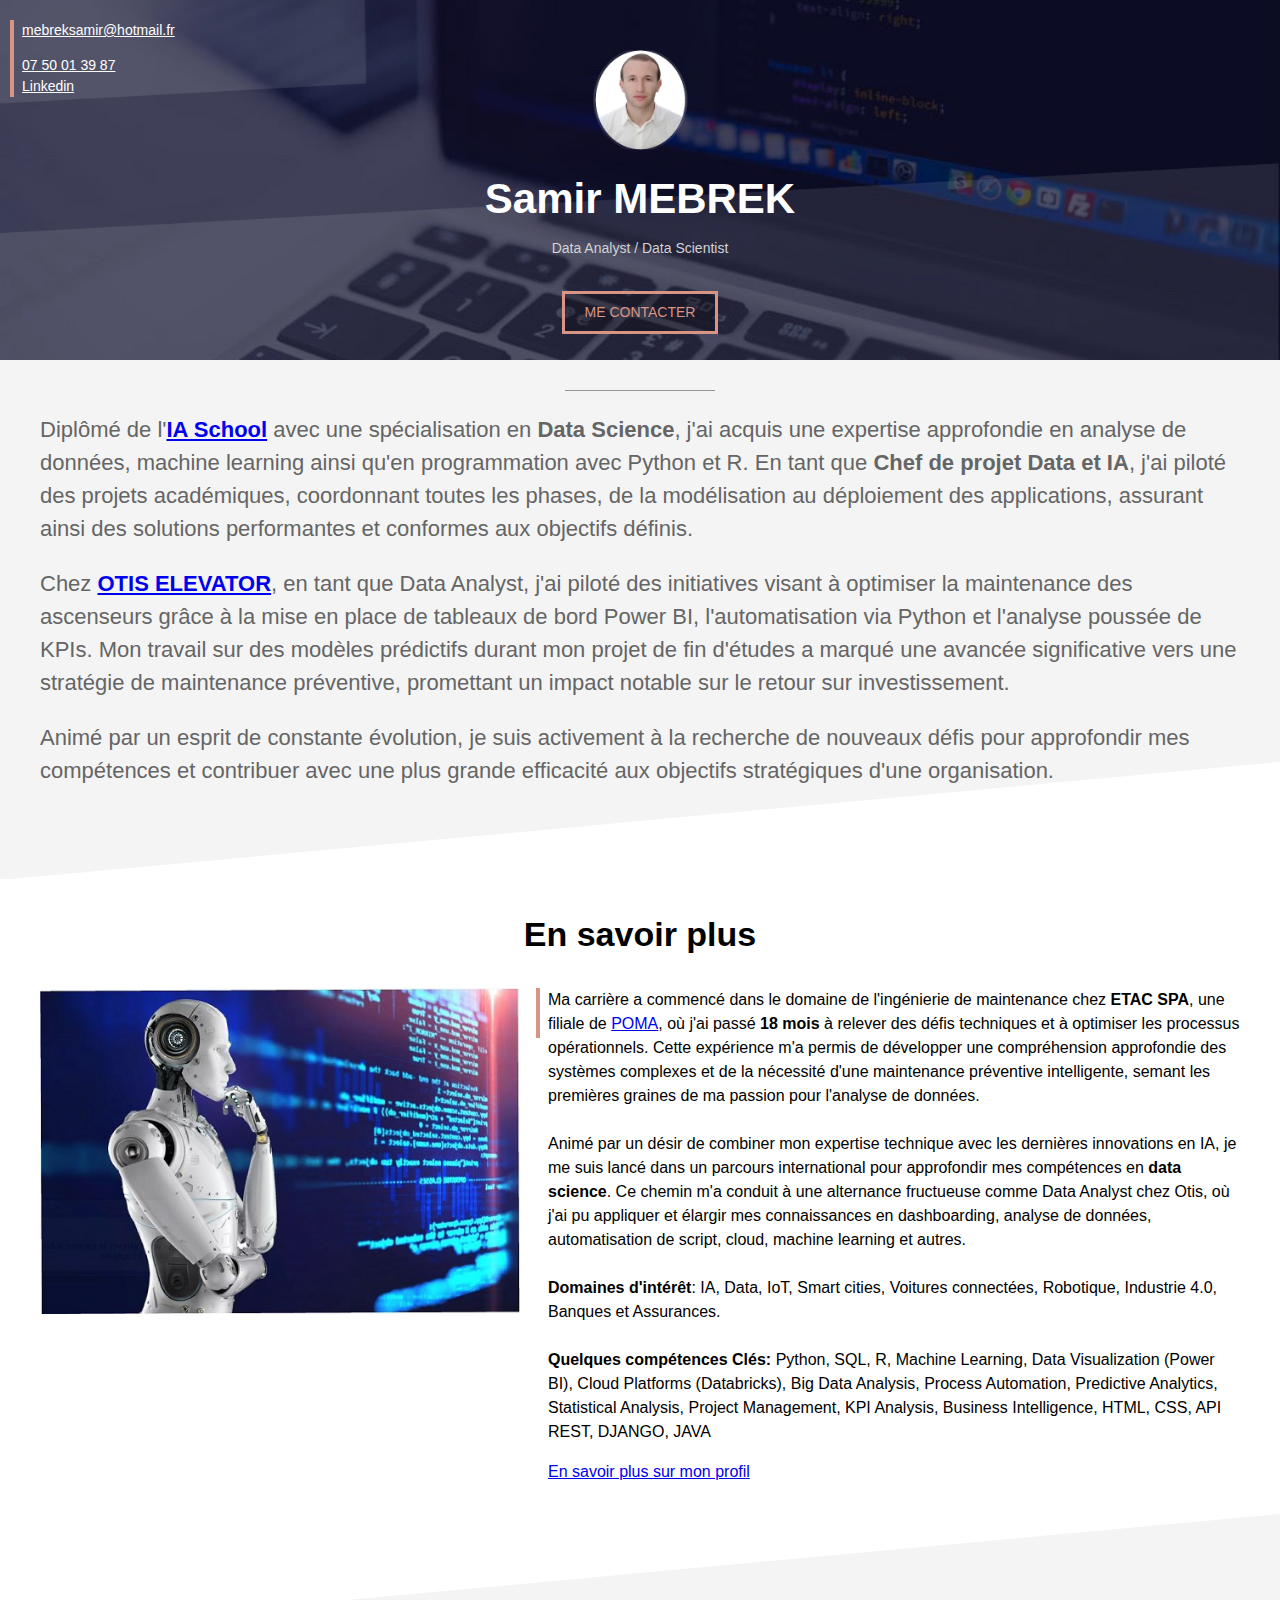
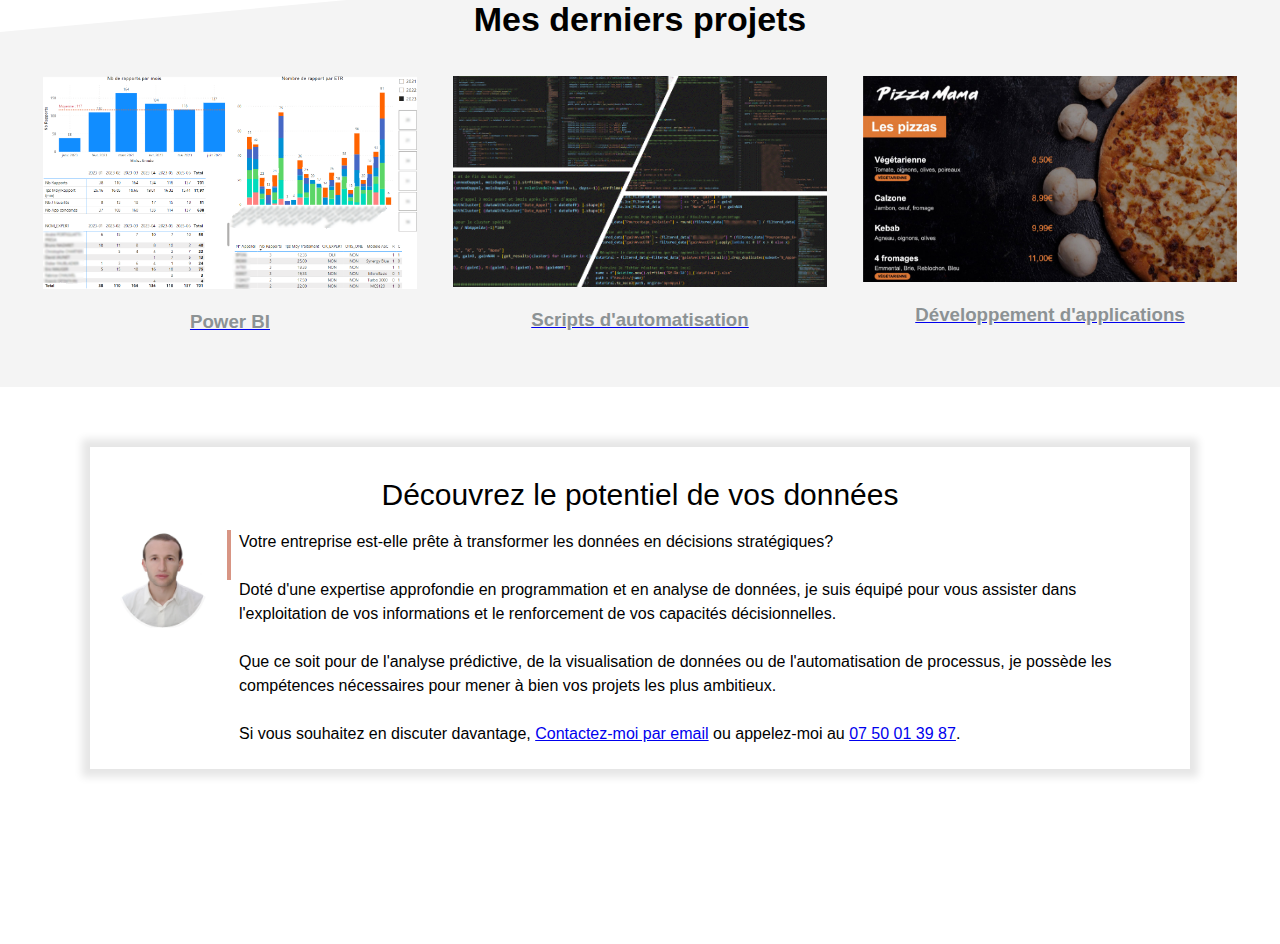
==== index.html @ 42bc3a36 "V2" ====
<!DOCTYPE html>
<html lang="fr">
<head>
    <meta charset="UTF-8">
    <meta http-equiv="X-UA-Compatible" content="IE=edge">
    <meta name="viewport" content="width=device-width, initial-scale=1.0">
    <title>Samir MEBREK</title>
    <link rel="stylesheet" href="style.css">
</head>
<body>
    <!-- COUVERTURE -->
    <div class="cover">
        <img class="cover-profile" src="profile_me.png"/>
        <h1>Samir MEBREK</h1>
        <p>Data Analyst / Data Scientist</p>

        <div style="text-align: center;">
            <a class="contact-button" href="mailto:mebreksamir@hotmail.fr?subject=contact%20depuis%20samirmebrek.com">ME CONTACTER</a>
        </div>
        <div class="cover-contact">
            <p><a href="mailto:mebreksamir@hotmail.fr?subject=contact%20depuis%20samirmebrek.com">mebreksamir@hotmail.fr</a></p>
            <p><a href="tel:+33750013987">07 50 01 39 87</a></p>
            <p><a href="https://www.linkedin.com/in/samir-mebrek" target="_blank">Linkedin</a></p>
        </div>
    </div>

    <!-- SECTION GRISE 1 -->
    <div class="section section-grise1">
        <div class="separateur"></div>
        <p>
        Diplômé de l'<b><a href="https://www.intelligence-artificielle-school.com/" target="_blank">IA School</a></b> avec une spécialisation en <b>Data Science</b>, j'ai acquis une expertise approfondie en analyse de données, machine learning ainsi qu'en programmation avec Python et R. En tant que <b>Chef de projet Data et IA</b>, j'ai piloté des projets académiques, coordonnant toutes les phases, de la modélisation au déploiement des applications, assurant ainsi des solutions performantes et conformes aux objectifs définis.
        </p> 
        <p>
        Chez <b><a href="https://www.otis.com/fr/fr" target="_blank">OTIS ELEVATOR</a></b>, en tant que Data Analyst, j'ai piloté des initiatives visant à optimiser la maintenance des ascenseurs grâce à la mise en place de tableaux de bord Power BI, l'automatisation via Python et l'analyse poussée de KPIs. Mon travail sur des modèles prédictifs durant mon projet de fin d'études a marqué une avancée significative vers une stratégie de maintenance préventive, promettant un impact notable sur le retour sur investissement.
        </p>
        <p> Animé par un esprit de constante évolution, je suis activement à la recherche de nouveaux défis pour approfondir mes compétences et contribuer avec une plus grande efficacité aux objectifs stratégiques d'une organisation.
        </p>

    </div>
    
    <!-- SECTION BLANCHE -->
    <div class="section">
        <h2>En savoir plus</h2>
        <img src="profile2_me.JPG" class="col-contenu"/>
        <div class="col-contenu float-right">
            <div class="texte-avec-ligne-verticale">
                <p>
                    Ma carrière a commencé dans le domaine de l'ingénierie de maintenance chez <b>ETAC SPA</b>, une filiale de <a href="https://www.poma.net/" target="_blank">POMA</a>, où j'ai passé <b>18 mois</b> à relever des défis techniques et à optimiser les processus opérationnels. Cette expérience m'a permis de développer une compréhension approfondie des systèmes complexes et de la nécessité d'une maintenance préventive intelligente, semant les premières graines de ma passion pour l'analyse de données.
                    <br><br> Animé par un désir de combiner mon expertise technique avec les dernières innovations en IA, je me suis lancé dans un parcours international pour approfondir mes compétences en <b>data science</b>. Ce chemin m'a conduit à une alternance fructueuse comme Data Analyst chez Otis, où j'ai pu appliquer et élargir mes connaissances en dashboarding, analyse de données, automatisation de script, cloud, machine learning et autres.
                    <br><br> <b>Domaines d'intérêt</b>: IA, Data, IoT, Smart cities, Voitures connectées, Robotique, Industrie 4.0, Banques et Assurances.
                    <br><br> <b>Quelques compétences Clés:</b> Python, SQL, R, Machine Learning, Data Visualization (Power BI), Cloud Platforms (Databricks), Big Data Analysis, Process Automation, Predictive Analytics, Statistical Analysis, Project Management, KPI Analysis, Business Intelligence, HTML, CSS, API REST, DJANGO, JAVA
 
                </p>
                <a href="https://www.linkedin.com/in/samir-mebrek" target="_blank">En savoir plus sur mon profil</a>
            </div>    
        </div>
    </div>

    <!-- SECTION GRISE 2 -->
    <div class="section section-grise2">
        <h2>Mes derniers projets</h2>
        <!-- SECTION GRISE 2 -->
        <div class="portfolio-grid-container">
            <div class="portfolio-item">
                <a href="powerbi-detail.html" target="_blank">
                    <img src="Alerte_CR_Floue.png" alt="Power BI" class="portfolio-image">
                    <h3>Power BI</h3>
                </a>
            </div>
            <div class="portfolio-item">
                <a href="scripts-automatisation.html" target="_blank">
                    <img src="automatisation_floue.gif" alt="Scripts d'automatisation" class="portfolio-image">
                    <h3>Scripts d'automatisation</h3>
                </a>
            </div>
            <div class="portfolio-item">
                <a href="portfolio-site-restaurant.html" target="_blank">
                    <img src="project1.jpg" alt="Développement d'applications" class="portfolio-image">
                    <h3>Développement d'applications</h3>
                </a>
            </div>
        </div>

    </div>

    <!-- SECTION BLANCHE -->
    <iframe src="contact-frame.html" scrolling="no"></iframe>

    
      
</body>
</html>
---- style.css ----
/*////////////////////////////////////////////// GENERAL ////////////////////////////////////////////////*/
* {
    box-sizing: border-box;
}

:root {
    --color1: #D89584;
    --color2: #F4F4F4;
}

body {
    margin: 0;
    font-family: Arial;
    line-height: 1.5;
}

.section {
    padding-left: 40px;
    padding-right: 40px;
    padding-top: 30px;
    padding-bottom: 30px;
    overflow: auto;
}

/*//////////////////////////////////////////// COUVERTURE ////////////////////////////////////////////////*/
div.cover {
    background: url(cover_overlay.png) no-repeat center/100% 100%,url(cover.jpg) no-repeat center/cover;
    height: 360px;
    position: relative;
}

img.cover-profile {
    height: 100px; /*Imposer aussi un width de 100px si l'image n'est pas carrée*/
    position: relative;
    left: 50%;
    margin-left: -50px;
    margin-top: 50px;
}

h1 {
    color: white;
    text-align: center;
    font-size: 42px;
    margin-top: 10px;
    margin-bottom: 0px;
}

div.cover p{
    color: lightgray;
    text-align: center;
    margin-top: 8px;
    font-size: 14px;
}

div.cover-contact {
    position: absolute;
    top: 20px;
    left: 10px;
    border-left: 4px solid var(--color1);
    padding-left: 8px;
}

div.cover-contact p{
    text-align: left;
    margin-top: 0px;
    margin-bottom: 0px;
}

div.cover-contact p:first-child {
    margin-bottom: 14px;
}

div.cover-contact * {
    color: white;
    font-size: 14px;
}

a.contact-button {
    color: var(--color1);
    border: 3px solid var(--color1);
    padding: 8px 20px;
    text-decoration: none;
    background-color: #00000040;
    display: inline-block;
    margin-top: 18px;
    font-size: 14px;
}

a.contact-button:hover {
    color: white;
    border: 3px solid white;
}

/*Page Portfolio*/
a.contact-button-portfolio {
    position: absolute; 
    top: 5px; 
    right: 20px;
}

/*///////////////////////// SECTIONS: Grise1 > Blanche > Grise2 > ///////////////////////////////////////*/

/****SECTION GRISE 1****/
div.section-grise1 {
    background: url(triangle2white.svg) no-repeat center bottom -1px/100%; /* le-1 pour éviter qu'un trait gris s'affiche en dessous du triangle blanc*/
    background-color: var(--color2);
    padding-bottom: 70px;
}

div.separateur {
    background-color: #979797;
    height: 1px;
    width: 150px;
    position: relative;
    left: 50%;
    margin-left: -75px;
}

div.section-grise1 p {
    font-size: 22px;
    color: #656565;
    text-align: left;
    /*max-width: 500px;*/
    margin-left: auto;
    margin-right: auto;
}

/****SECTION BLANCHE****/
h2 {
    text-align: center;
    font-size: 34px;
    margin-top: 0px;
}

img.col-contenu {
    width: 40%;
}

div.col-contenu {
    width: 60%;
    padding-left: 16px;
    font-weight: normal;
    font-size: 16px;
}

.float-right {
    float: right;
}

div.texte-avec-ligne-verticale {
    border-left: 4px solid var(--color1);
    padding-left: 8px;
    height: 50px;
    display: inline-block;
}

div.texte-avec-ligne-verticale p {
    margin-top: 0;
}

/****SECTION Grise2(Portfolio)****/
div.section-grise2 {
    background: url(triangle1white.svg) no-repeat center top/100%;
    background-color: var(--color2);
    padding-top: 80px;
}

div.barre-verticale {
    height: 50px;
    width: 4px;
    background-color: var(--color1);
    margin-right: 8px;
}

.col-portfolio {
    width: 47%;
}


/******************   CSS ajouter pour les projet du portfollio (MAJ DU 08-11-23)   ********************/
/* Style pour la grille de portfolio */
.portfolio-grid-container {
    display: flex;
    justify-content: space-between;
}

.portfolio-item {
    flex-basis: calc(33.333% - 20px); /* ajustez la marge en fonction de votre mise en page */
    text-align: center; /* Centre le contenu des colonnes */
    overflow: hidden; /* To make sure the scaled image doesn't exceed the container */
    position: relative; /* To position the overlay content */
    border: 3px solid transparent; /* Transparent border to avoid jumping effect when hover */
    transition: transform 0.3s ease, border-color 0.3s ease; /* Smooth transition for transform and border color */
}

.portfolio-item:hover {
    cursor: pointer; /* Changes the cursor to indicate that it's clickable */
    transform: scale(1.05); /* Scales up the image to 105% of the original size */
    border-color: #007bff; /* Changes the border color to blue */
  }

.portfolio-image {
    width: 100%; /* Pour que l'image remplisse le conteneur */
    height: auto; /* Pour conserver les proportions de l'image */
    margin-bottom: 10px; /* Espacement entre l'image et le titre */
    transition: transform 0.3s ease; /* Smooth transition for the transform */
    display: block; /* To remove any extra space under the image */
}

@media only screen and (max-width: 767px) {
    .portfolio-grid-container {
        flex-direction: column;
    }
    
    .portfolio-item {
        flex-basis: 100%;
        margin-bottom: 20px; /* Espacement entre les éléments lorsqu'ils sont en colonne */
    }
}

/* Ajoutez ceci à votre fichier CSS */
.section-grise2 .portfolio-item h3 {
    color: #8C9294; /* Ceci changera la couleur de texte des éléments h3 */
}


/*///////////////////////////////////////////////////////////////////////////////////////////////////////*/
/*/////////////////////////////////////////// PAGE PORTFOLIO ////////////////////////////////////////////*/
/*///////////////////////////////////////////////////////////////////////////////////////////////////////*/

/**** SECTION Header ****/
.portfolio-header {
    height: 90px;
    background: url(header.jpg) no-repeat center/cover;
    position: relative
}

.portfolio-header-title{
    color: white;
    font-weight: bold;
    font-size: 26px;
    padding-top: 4px;
    padding-left: 8px;
}

/**** SECTION Grise1 ****/
a.portfolio-back {
    color: var(--color1);
    margin-left: -10px;
}

h1.portfolio {
    color: black;
    font-size: 46px;
    line-height: 1;
    padding-top: 10px;
}

h2.portfolio {
    font-size: 26px;
    color: black;
    font-weight: normal;
    margin-bottom: 0;
}

/**** SECTION Blanche ****/
img.portfolio {
    max-width: 475px; 
    width: 70%;
}


/*///////////////////////////////////////////////////////////////////////////////////////////////////////*/
/*///////////////////////////////////////////// PAGE FRAME //////////////////////////////////////////////*/
/*///////////////////////////////////////////////////////////////////////////////////////////////////////*/
.display-mobile {
    display: none;
}

iframe {
    width: 100%;
    border: none;
    height: 550px;
}

div.frame {
    margin: 30px 50px;
    padding: 20px 20px;
    box-shadow: 0px 0px 8px 8px rgba(0, 0, 0, .1);
}

p.frame-title {
    font-size: 30px;
    text-align: center;
    margin-top: 5px;
    margin-bottom: 10px;
}

div.frame img {
    width: 100px;
}

/*///////////////////////////////////////////////////////////////////////////////////////////////////////*/
/*//////////////////////////////// RESPENSIVE DESIGN: MOBILE < 767px ////////////////////////////////////*/
/*///////////////////////////////////////////////////////////////////////////////////////////////////////*/
@media only screen and (max-width: 767px) {
    /* Partie Générale */
    .section {
        padding-left: 20px;
        padding-right: 20px;
        padding-top: 15px;
        padding-bottom: 15px;
    }

    /* Partie index */
    img.cover-profile {
        height: 90px;
        margin-top: 75px;
    }
    
    h1 {
        font-size: 38px;
        margin-top: 6px;
    }
    
    div.cover p{
        margin-top: 2px;
        font-size: 13px;
    }
    
    /* Partie Grise1 */
    div.section-grise1 {
        padding-bottom: 20px;
    }

    div.section-grise1 p {
        margin-top: 10px;
        margin-bottom: 20px;
    }

    /* Partie Blanche */
    h2 {
        font-size: 30px;
        margin-bottom: 15px;
    }

    img.col-contenu {
        width: 100%;
        height: 250px;
    }
    
    div.col-contenu {
        width: 100%;
        padding-left: 0px;
        margin-top: 20px;
    }

    /* Partie Grise2 */
    .col-portfolio {
        width: 100%;
        margin-bottom: 20px;
    }

    div.section-grise2 {
        padding-top: 40px;
    }

    /* Partie iframe */


    div.frame img {
        width: 70px;
    }

    /*//////////////////*/
    /** Page portfolio **/
    /*//////////////////*/

    /* Partie Header */
    .portfolio-header-title{
        font-size: 19px;
        padding-top: 10px;
        padding-left: 4px;
    }

    a.contact-button {
        padding: 7px 12px;
        margin-top: 22px;
        font-size: 12px;
    }

    a.contact-button-portfolio {
        right: 8px;
    }

    /* Partie Grise1 */
    h1.portfolio {
        font-size: 40px;
    }
    
    h2.portfolio {
        font-size: 22px;
    }

    /* Partie Blanche */
    img.portfolio {
        width: 100%;
    }

    /* Séparateur iFrame */
    .display-mobile {
        display: block;
    }

    div.frame {
        box-shadow: none;
    }

}


/*///////////////////////////////////////////////////////////////////////////////////////////////////////*/
/*//////////////////////////////// RESPENSIVE DESIGN: MOBILE < 570px ////////////////////////////////////*/
/*///////////////////////////////////////////////////////////////////////////////////////////////////////*/
@media only screen and (max-width: 570px) {

    /*//////////////////*/
    /**** Page FRAME ****/
    /*//////////////////*/
    iframe {
        height: 600px;
        border: none;
    }

    div.frame {
        margin: 0px 0px;
        padding: 5px 5px;
        box-shadow: none;
    }
    /* Séparateur iFrame */
    .display-mobile {
        display: block;
    }
}


/*///////////////////////////////////////////////////////////////////////////////////////////////////////*/
/*//////////////////////////////// RESPENSIVE DESIGN: MOBILE < 400px ////////////////////////////////////*/
/*///////////////////////////////////////////////////////////////////////////////////////////////////////*/
@media only screen and (max-width: 400px) {

    /* Partie index */
    div.cover {
        height: 320px;
    }

    img.cover-profile {
        margin-top: 80px;
    }

    div.cover p{
        margin-top: 8px;
        margin-bottom: 0px;
    }

    h1 {
        font-size: 25px;
    }
    
    /*//////////////////*/
    /**** Page FRAME ****/
    /*//////////////////*/
    iframe {
        height: 600px;
        border: none;
    }

    div.frame {
        margin: 0px 0px;
        padding: 5px 5px;
        box-shadow: none;
    }
    /* Séparateur iFrame */
    .display-mobile {
        display: block;
    }

    p.frame-title {
        font-size: 20px;
        margin-bottom: 5px;
    }

    table.table-frame p{
        font-size: 14px;
        line-height: 1.4;
    }
    
    div.texte-avec-ligne-verticale p {
        margin-top: 0;
    }

}
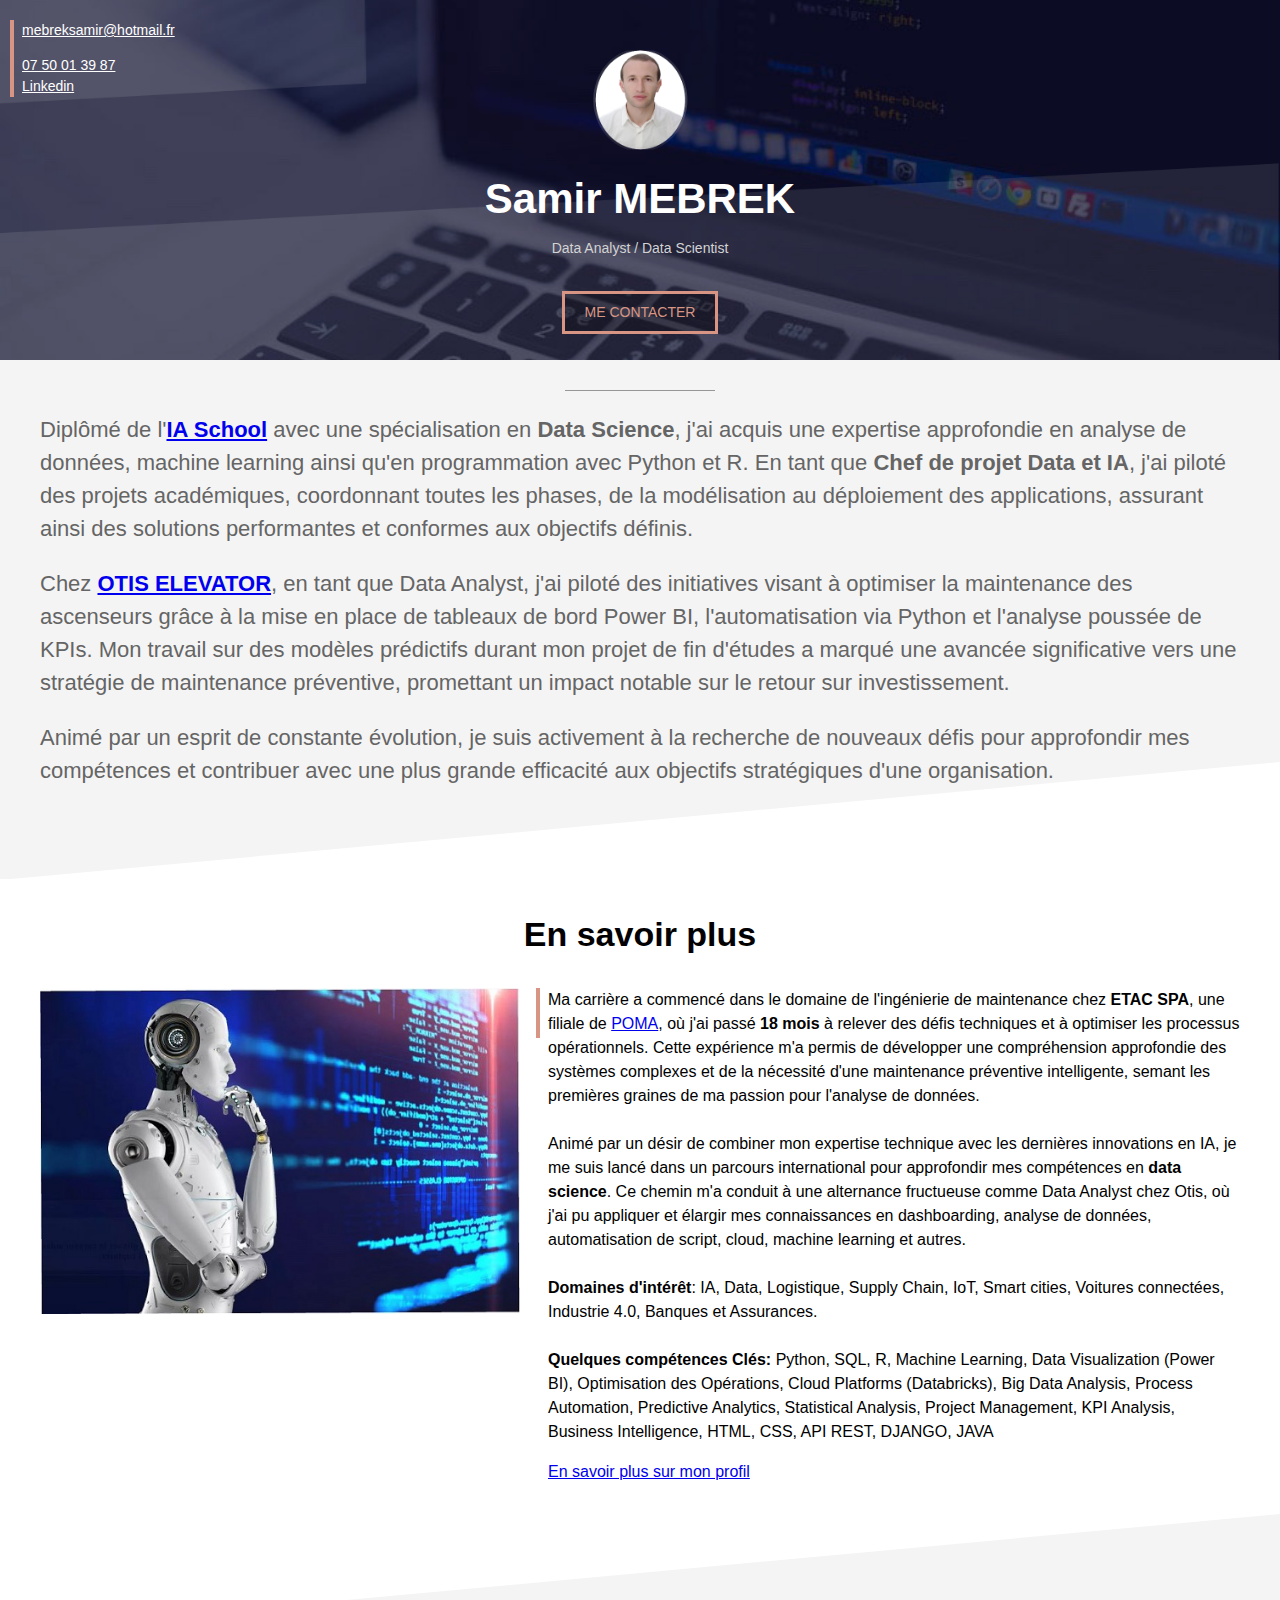
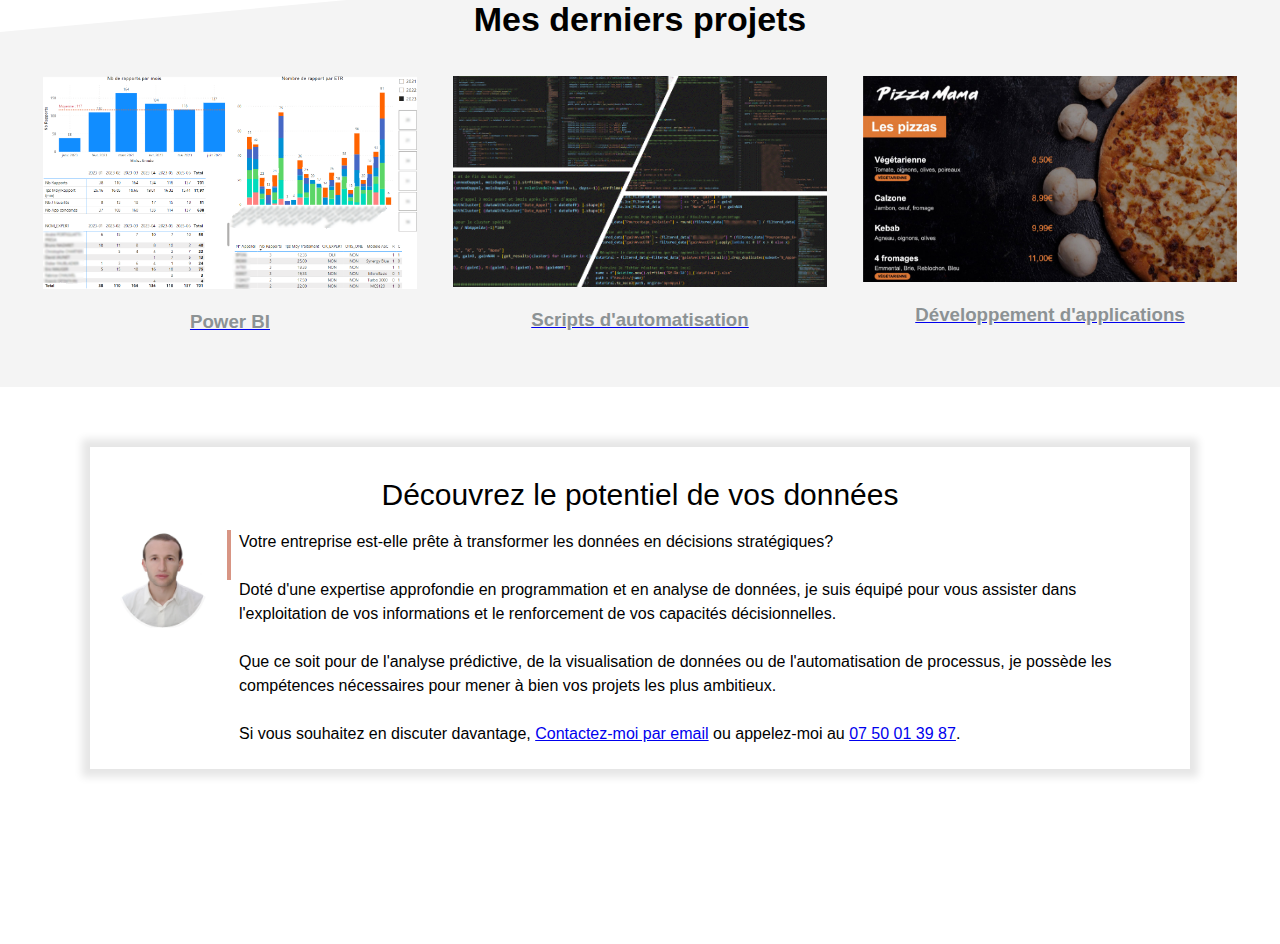
==== commit c794842d: "Update index.html" ====
--- a/index.html
+++ b/index.html
@@ -1,92 +1,93 @@
 <!DOCTYPE html>
 <html lang="fr">
-<head>
-    <meta charset="UTF-8">
-    <meta http-equiv="X-UA-Compatible" content="IE=edge">
-    <meta name="viewport" content="width=device-width, initial-scale=1.0">
-    <title>Samir MEBREK</title>
-    <link rel="stylesheet" href="style.css">
-</head>
-<body>
-    <!-- COUVERTURE -->
-    <div class="cover">
-        <img class="cover-profile" src="profile_me.png"/>
-        <h1>Samir MEBREK</h1>
-        <p>Data Analyst / Data Scientist</p>
+    <head>
+        <meta charset="UTF-8">
+        <meta http-equiv="X-UA-Compatible" content="IE=edge">
+        <meta name="viewport" content="width=device-width, initial-scale=1.0">
+        <title>Samir MEBREK</title>
+        <link rel="stylesheet" href="style.css">
+        <script async src="https://www.googletagmanager.com/gtag/js?id=G-8BKMECE1ZX"></script>
+        <script src="google-analytics.js"></script>
+    </head>
+    <body>
+        <!-- COUVERTURE -->
+        <div class="cover">
+            <img class="cover-profile" src="profile_me.png"/>
+            <h1>Samir MEBREK</h1>
+            <p>Data Analyst / Data Scientist</p>
 
-        <div style="text-align: center;">
-            <a class="contact-button" href="mailto:mebreksamir@hotmail.fr?subject=contact%20depuis%20samirmebrek.com">ME CONTACTER</a>
-        </div>
-        <div class="cover-contact">
-            <p><a href="mailto:mebreksamir@hotmail.fr?subject=contact%20depuis%20samirmebrek.com">mebreksamir@hotmail.fr</a></p>
-            <p><a href="tel:+33750013987">07 50 01 39 87</a></p>
-            <p><a href="https://www.linkedin.com/in/samir-mebrek" target="_blank">Linkedin</a></p>
-        </div>
-    </div>
-
-    <!-- SECTION GRISE 1 -->
-    <div class="section section-grise1">
-        <div class="separateur"></div>
-        <p>
-        Diplômé de l'<b><a href="https://www.intelligence-artificielle-school.com/" target="_blank">IA School</a></b> avec une spécialisation en <b>Data Science</b>, j'ai acquis une expertise approfondie en analyse de données, machine learning ainsi qu'en programmation avec Python et R. En tant que <b>Chef de projet Data et IA</b>, j'ai piloté des projets académiques, coordonnant toutes les phases, de la modélisation au déploiement des applications, assurant ainsi des solutions performantes et conformes aux objectifs définis.
-        </p> 
-        <p>
-        Chez <b><a href="https://www.otis.com/fr/fr" target="_blank">OTIS ELEVATOR</a></b>, en tant que Data Analyst, j'ai piloté des initiatives visant à optimiser la maintenance des ascenseurs grâce à la mise en place de tableaux de bord Power BI, l'automatisation via Python et l'analyse poussée de KPIs. Mon travail sur des modèles prédictifs durant mon projet de fin d'études a marqué une avancée significative vers une stratégie de maintenance préventive, promettant un impact notable sur le retour sur investissement.
-        </p>
-        <p> Animé par un esprit de constante évolution, je suis activement à la recherche de nouveaux défis pour approfondir mes compétences et contribuer avec une plus grande efficacité aux objectifs stratégiques d'une organisation.
-        </p>
-
-    </div>
-    
-    <!-- SECTION BLANCHE -->
-    <div class="section">
-        <h2>En savoir plus</h2>
-        <img src="profile2_me.JPG" class="col-contenu"/>
-        <div class="col-contenu float-right">
-            <div class="texte-avec-ligne-verticale">
-                <p>
-                    Ma carrière a commencé dans le domaine de l'ingénierie de maintenance chez <b>ETAC SPA</b>, une filiale de <a href="https://www.poma.net/" target="_blank">POMA</a>, où j'ai passé <b>18 mois</b> à relever des défis techniques et à optimiser les processus opérationnels. Cette expérience m'a permis de développer une compréhension approfondie des systèmes complexes et de la nécessité d'une maintenance préventive intelligente, semant les premières graines de ma passion pour l'analyse de données.
-                    <br><br> Animé par un désir de combiner mon expertise technique avec les dernières innovations en IA, je me suis lancé dans un parcours international pour approfondir mes compétences en <b>data science</b>. Ce chemin m'a conduit à une alternance fructueuse comme Data Analyst chez Otis, où j'ai pu appliquer et élargir mes connaissances en dashboarding, analyse de données, automatisation de script, cloud, machine learning et autres.
-                    <br><br> <b>Domaines d'intérêt</b>: IA, Data, IoT, Smart cities, Voitures connectées, Robotique, Industrie 4.0, Banques et Assurances.
-                    <br><br> <b>Quelques compétences Clés:</b> Python, SQL, R, Machine Learning, Data Visualization (Power BI), Cloud Platforms (Databricks), Big Data Analysis, Process Automation, Predictive Analytics, Statistical Analysis, Project Management, KPI Analysis, Business Intelligence, HTML, CSS, API REST, DJANGO, JAVA
- 
-                </p>
-                <a href="https://www.linkedin.com/in/samir-mebrek" target="_blank">En savoir plus sur mon profil</a>
-            </div>    
-        </div>
-    </div>
-
-    <!-- SECTION GRISE 2 -->
-    <div class="section section-grise2">
-        <h2>Mes derniers projets</h2>
-        <!-- SECTION GRISE 2 -->
-        <div class="portfolio-grid-container">
-            <div class="portfolio-item">
-                <a href="powerbi-detail.html" target="_blank">
-                    <img src="Alerte_CR_Floue.png" alt="Power BI" class="portfolio-image">
-                    <h3>Power BI</h3>
-                </a>
+            <div style="text-align: center;">
+                <a class="contact-button" href="mailto:mebreksamir@hotmail.fr?subject=contact%20depuis%20samirmebrek.com">ME CONTACTER</a>
             </div>
-            <div class="portfolio-item">
-                <a href="scripts-automatisation.html" target="_blank">
-                    <img src="automatisation_floue.gif" alt="Scripts d'automatisation" class="portfolio-image">
-                    <h3>Scripts d'automatisation</h3>
-                </a>
-            </div>
-            <div class="portfolio-item">
-                <a href="portfolio-site-restaurant.html" target="_blank">
-                    <img src="project1.jpg" alt="Développement d'applications" class="portfolio-image">
-                    <h3>Développement d'applications</h3>
-                </a>
+            <div class="cover-contact">
+                <p><a href="mailto:mebreksamir@hotmail.fr?subject=contact%20depuis%20samirmebrek.com">mebreksamir@hotmail.fr</a></p>
+                <p><a href="tel:+33750013987">07 50 01 39 87</a></p>
+                <p><a href="https://www.linkedin.com/in/samir-mebrek" target="_blank">Linkedin</a></p>
             </div>
         </div>
 
-    </div>
+        <!-- SECTION GRISE 1 -->
+        <div class="section section-grise1">
+            <div class="separateur"></div>
+            <p>
+            Diplômé de l'<b><a href="https://www.intelligence-artificielle-school.com/" target="_blank">IA School</a></b> avec une spécialisation en <b>Data Science</b>, j'ai acquis une expertise approfondie en analyse de données, machine learning ainsi qu'en programmation avec Python et R. En tant que <b>Chef de projet Data et IA</b>, j'ai piloté des projets académiques, coordonnant toutes les phases, de la modélisation au déploiement des applications, assurant ainsi des solutions performantes et conformes aux objectifs définis.
+            </p> 
+            <p>
+            Chez <b><a href="https://www.otis.com/fr/fr" target="_blank">OTIS ELEVATOR</a></b>, en tant que Data Analyst, j'ai piloté des initiatives visant à optimiser la maintenance des ascenseurs grâce à la mise en place de tableaux de bord Power BI, l'automatisation via Python et l'analyse poussée de KPIs. Mon travail sur des modèles prédictifs durant mon projet de fin d'études a marqué une avancée significative vers une stratégie de maintenance préventive, promettant un impact notable sur le retour sur investissement.
+            </p>
+            <p> Animé par un esprit de constante évolution, je suis activement à la recherche de nouveaux défis pour approfondir mes compétences et contribuer avec une plus grande efficacité aux objectifs stratégiques d'une organisation.
+            </p>
 
-    <!-- SECTION BLANCHE -->
-    <iframe src="contact-frame.html" scrolling="no"></iframe>
+        </div>
+        
+        <!-- SECTION BLANCHE -->
+        <div class="section">
+            <h2>En savoir plus</h2>
+            <img src="profile2_me.JPG" class="col-contenu"/>
+            <div class="col-contenu float-right">
+                <div class="texte-avec-ligne-verticale">
+                    <p>
+                        Ma carrière a commencé dans le domaine de l'ingénierie de maintenance chez <b>ETAC SPA</b>, une filiale de <a href="https://www.poma.net/" target="_blank">POMA</a>, où j'ai passé <b>18 mois</b> à relever des défis techniques et à optimiser les processus opérationnels. Cette expérience m'a permis de développer une compréhension approfondie des systèmes complexes et de la nécessité d'une maintenance préventive intelligente, semant les premières graines de ma passion pour l'analyse de données.
+                        <br><br> Animé par un désir de combiner mon expertise technique avec les dernières innovations en IA, je me suis lancé dans un parcours international pour approfondir mes compétences en <b>data science</b>. Ce chemin m'a conduit à une alternance fructueuse comme Data Analyst chez Otis, où j'ai pu appliquer et élargir mes connaissances en dashboarding, analyse de données, automatisation de script, cloud, machine learning et autres.
+                        <br><br> <b>Domaines d'intérêt</b>: IA, Data, Logistique, Supply Chain, IoT, Smart cities, Voitures connectées, Industrie 4.0, Banques et Assurances.
+                        <br><br> <b>Quelques compétences Clés:</b> Python, SQL, R, Machine Learning, Data Visualization (Power BI), Optimisation des Opérations, Cloud Platforms (Databricks), Big Data Analysis, Process Automation, Predictive Analytics, Statistical Analysis, Project Management, KPI Analysis, Business Intelligence, HTML, CSS, API REST, DJANGO, JAVA
+    
+                    </p>
+                    <a href="https://www.linkedin.com/in/samir-mebrek" target="_blank">En savoir plus sur mon profil</a>
+                </div>    
+            </div>
+        </div>
 
-    
-      
-</body>
-</html>+        <!-- SECTION GRISE 2 -->
+        <div class="section section-grise2">
+            <h2>Mes derniers projets</h2>
+            <!-- SECTION GRISE 2 -->
+            <div class="portfolio-grid-container">
+                <div class="portfolio-item">
+                    <a href="powerbi-detail.html" target="_blank">
+                        <img src="Alerte_CR_Floue.png" alt="Power BI" class="portfolio-image">
+                        <h3>Power BI</h3>
+                    </a>
+                </div>
+                <div class="portfolio-item">
+                    <a href="scripts-automatisation.html" target="_blank">
+                        <img src="automatisation_floue.gif" alt="Scripts d'automatisation" class="portfolio-image">
+                        <h3>Scripts d'automatisation</h3>
+                    </a>
+                </div>
+                <div class="portfolio-item">
+                    <a href="portfolio-site-restaurant.html" target="_blank">
+                        <img src="project1.jpg" alt="Développement d'applications" class="portfolio-image">
+                        <h3>Développement d'applications</h3>
+                    </a>
+                </div>
+            </div>
+
+        </div>
+
+        <!-- SECTION BLANCHE -->
+        <iframe src="contact-frame.html" scrolling="no"></iframe>
+
+        
+    </body>
+</html>
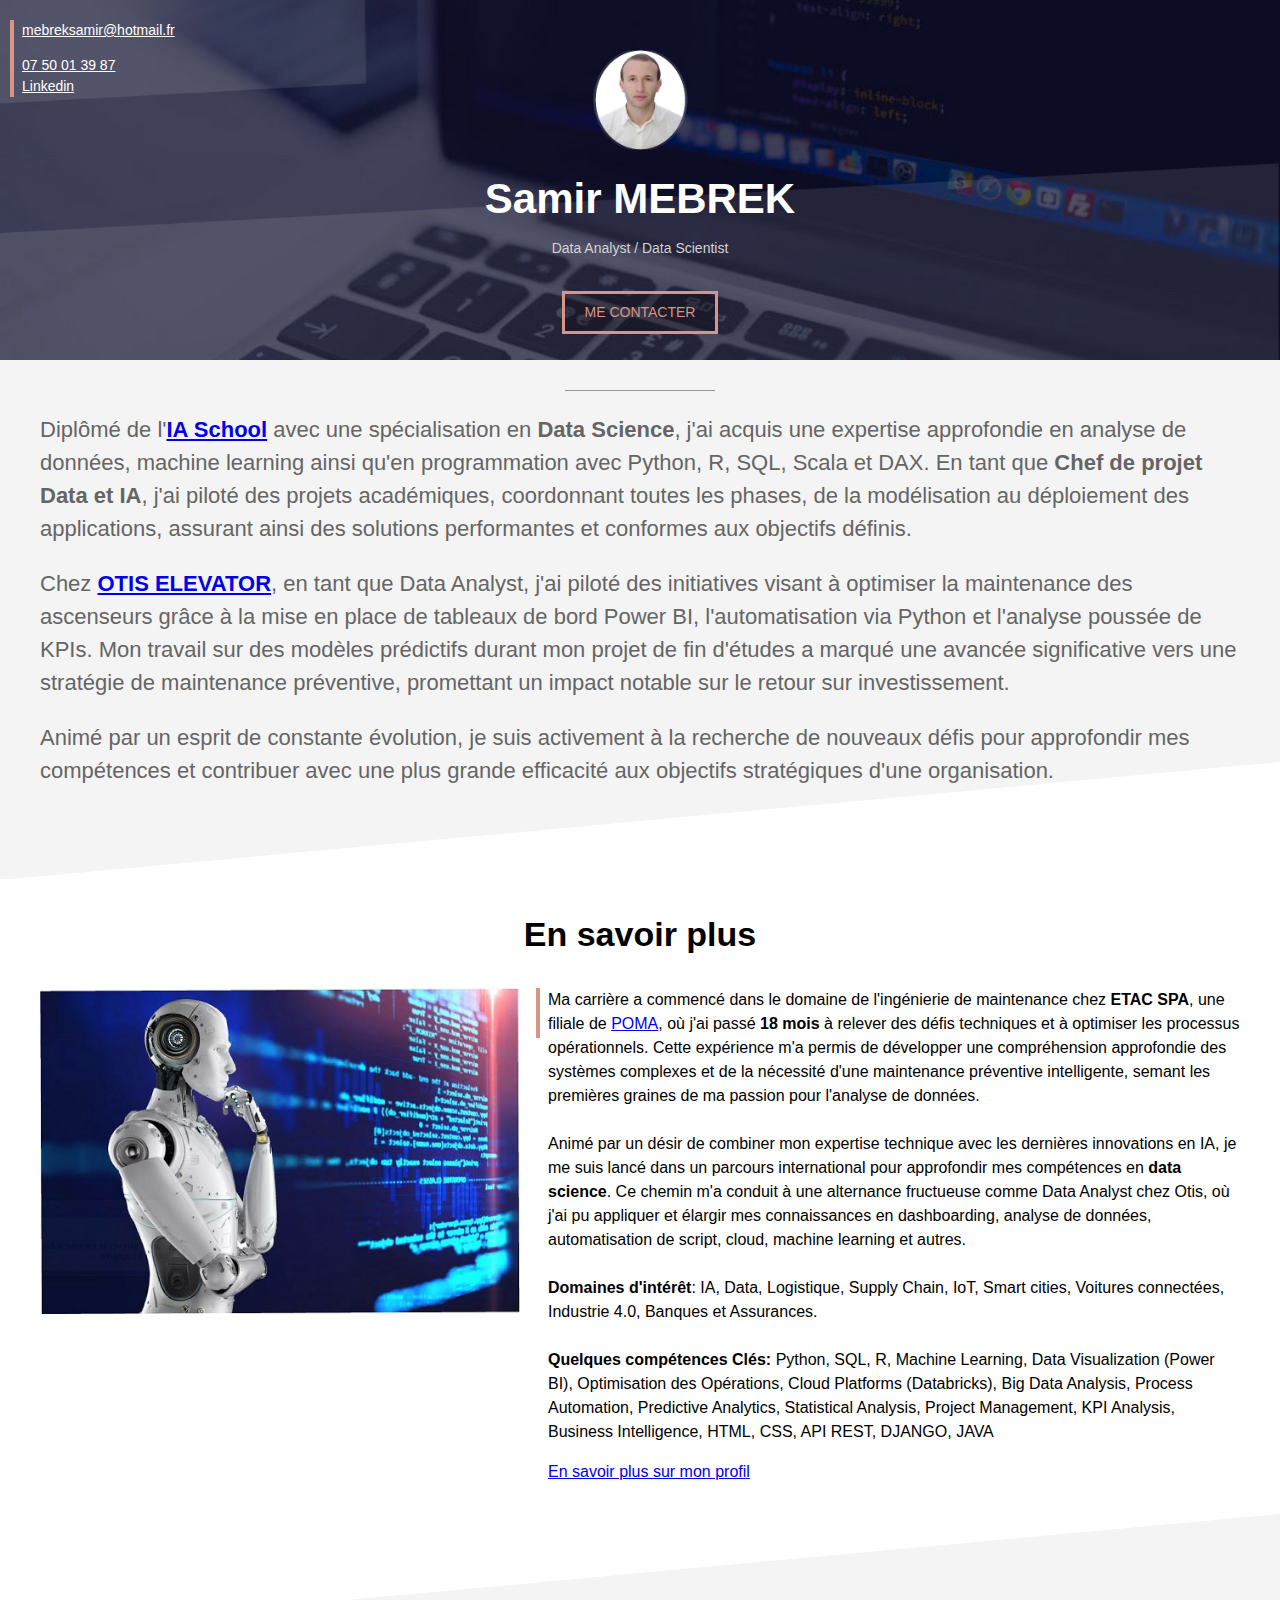
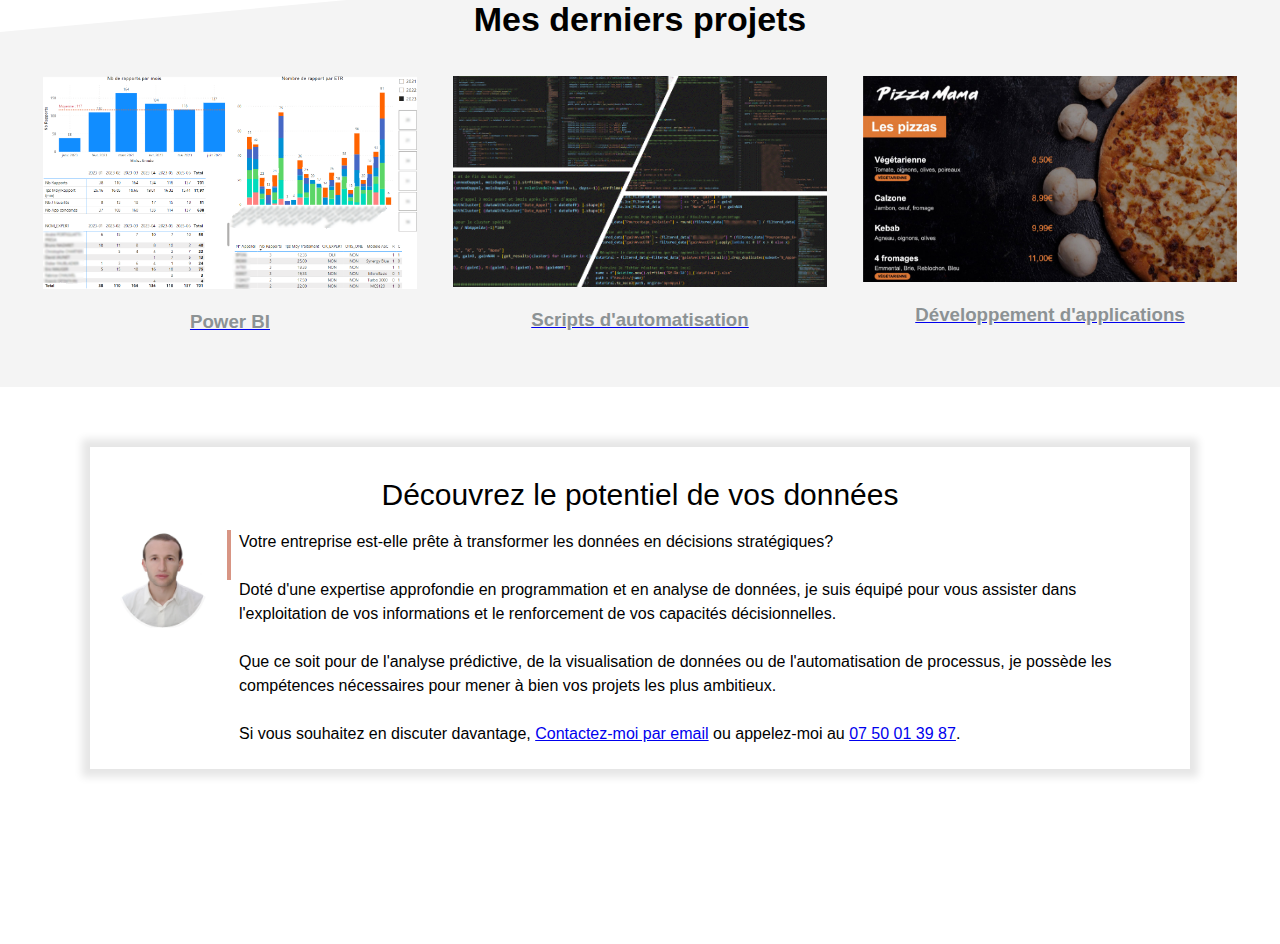
==== commit 8922237b: "Update index.html" ====
--- a/index.html
+++ b/index.html
@@ -30,7 +30,7 @@
         <div class="section section-grise1">
             <div class="separateur"></div>
             <p>
-            Diplômé de l'<b><a href="https://www.intelligence-artificielle-school.com/" target="_blank">IA School</a></b> avec une spécialisation en <b>Data Science</b>, j'ai acquis une expertise approfondie en analyse de données, machine learning ainsi qu'en programmation avec Python et R. En tant que <b>Chef de projet Data et IA</b>, j'ai piloté des projets académiques, coordonnant toutes les phases, de la modélisation au déploiement des applications, assurant ainsi des solutions performantes et conformes aux objectifs définis.
+            Diplômé de l'<b><a href="https://www.intelligence-artificielle-school.com/" target="_blank">IA School</a></b> avec une spécialisation en <b>Data Science</b>, j'ai acquis une expertise approfondie en analyse de données, machine learning ainsi qu'en programmation avec Python, R, SQL, Scala et DAX. En tant que <b>Chef de projet Data et IA</b>, j'ai piloté des projets académiques, coordonnant toutes les phases, de la modélisation au déploiement des applications, assurant ainsi des solutions performantes et conformes aux objectifs définis.
             </p> 
             <p>
             Chez <b><a href="https://www.otis.com/fr/fr" target="_blank">OTIS ELEVATOR</a></b>, en tant que Data Analyst, j'ai piloté des initiatives visant à optimiser la maintenance des ascenseurs grâce à la mise en place de tableaux de bord Power BI, l'automatisation via Python et l'analyse poussée de KPIs. Mon travail sur des modèles prédictifs durant mon projet de fin d'études a marqué une avancée significative vers une stratégie de maintenance préventive, promettant un impact notable sur le retour sur investissement.
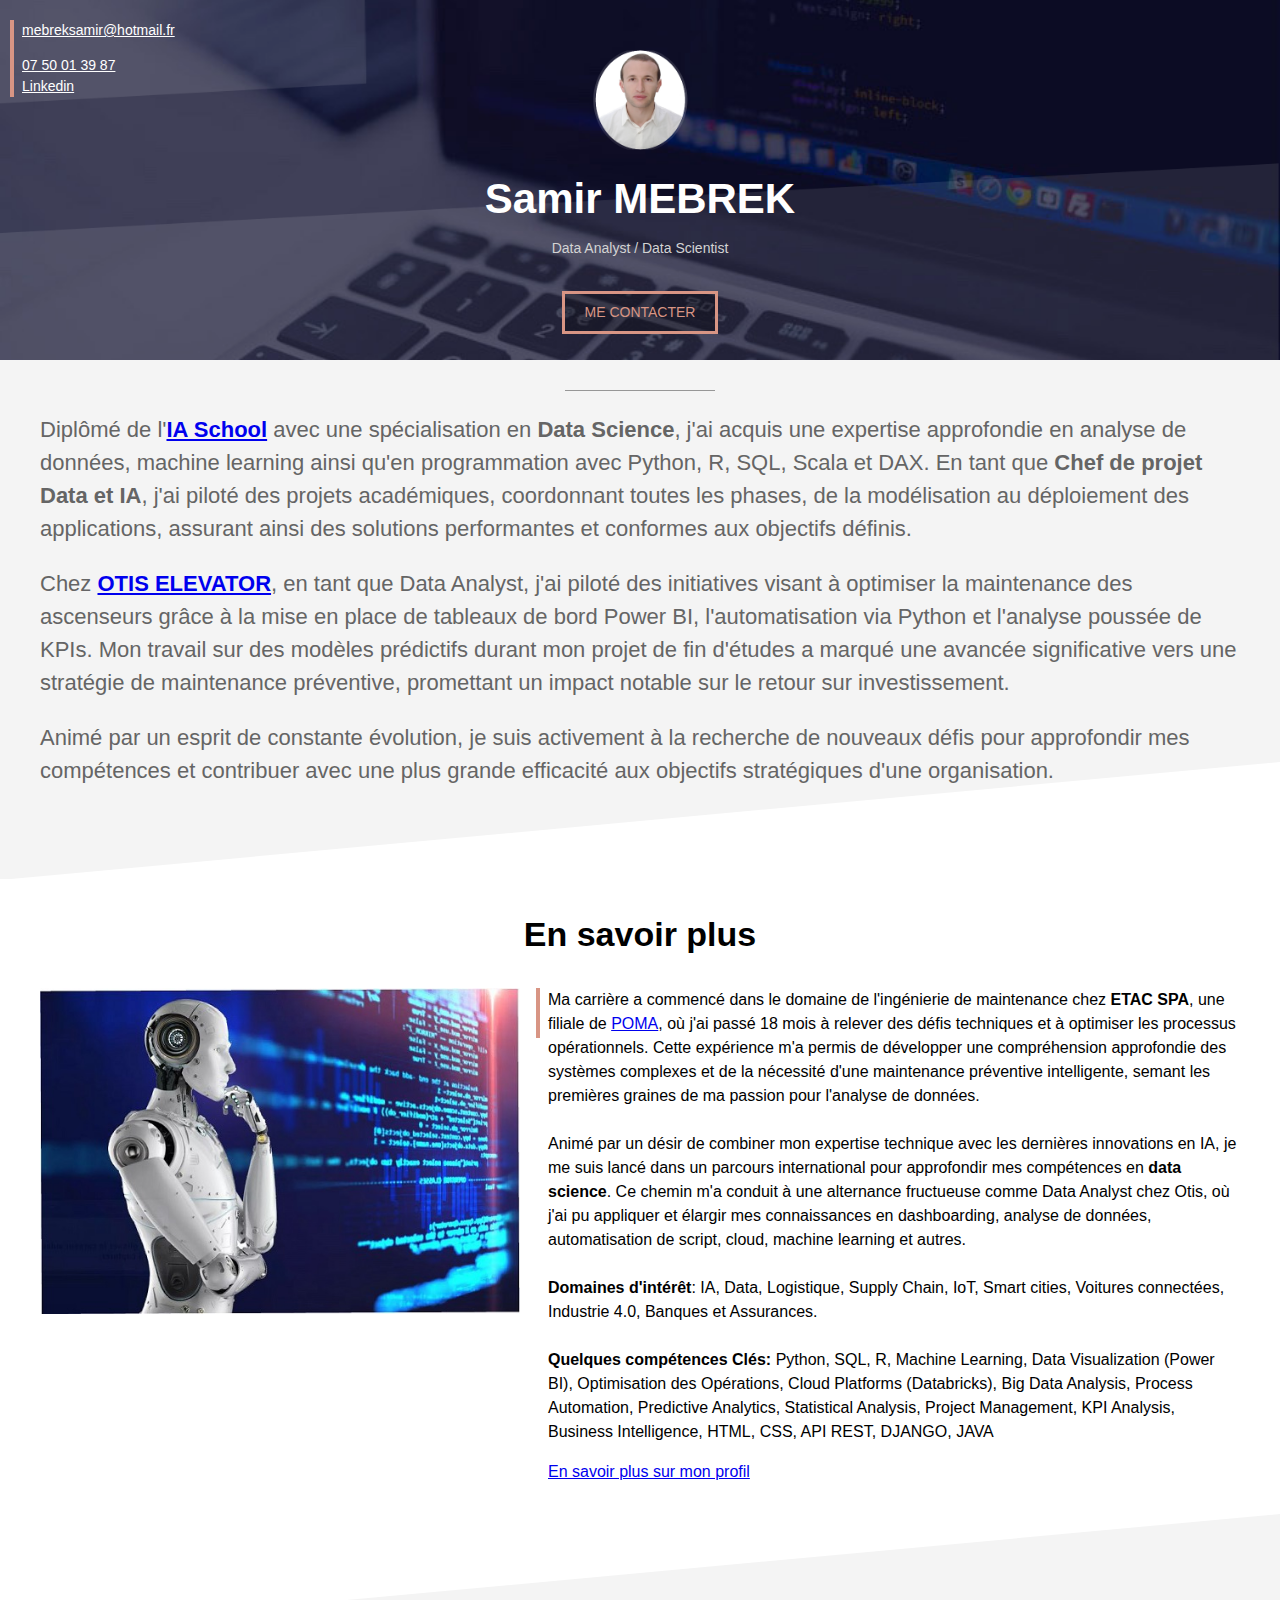
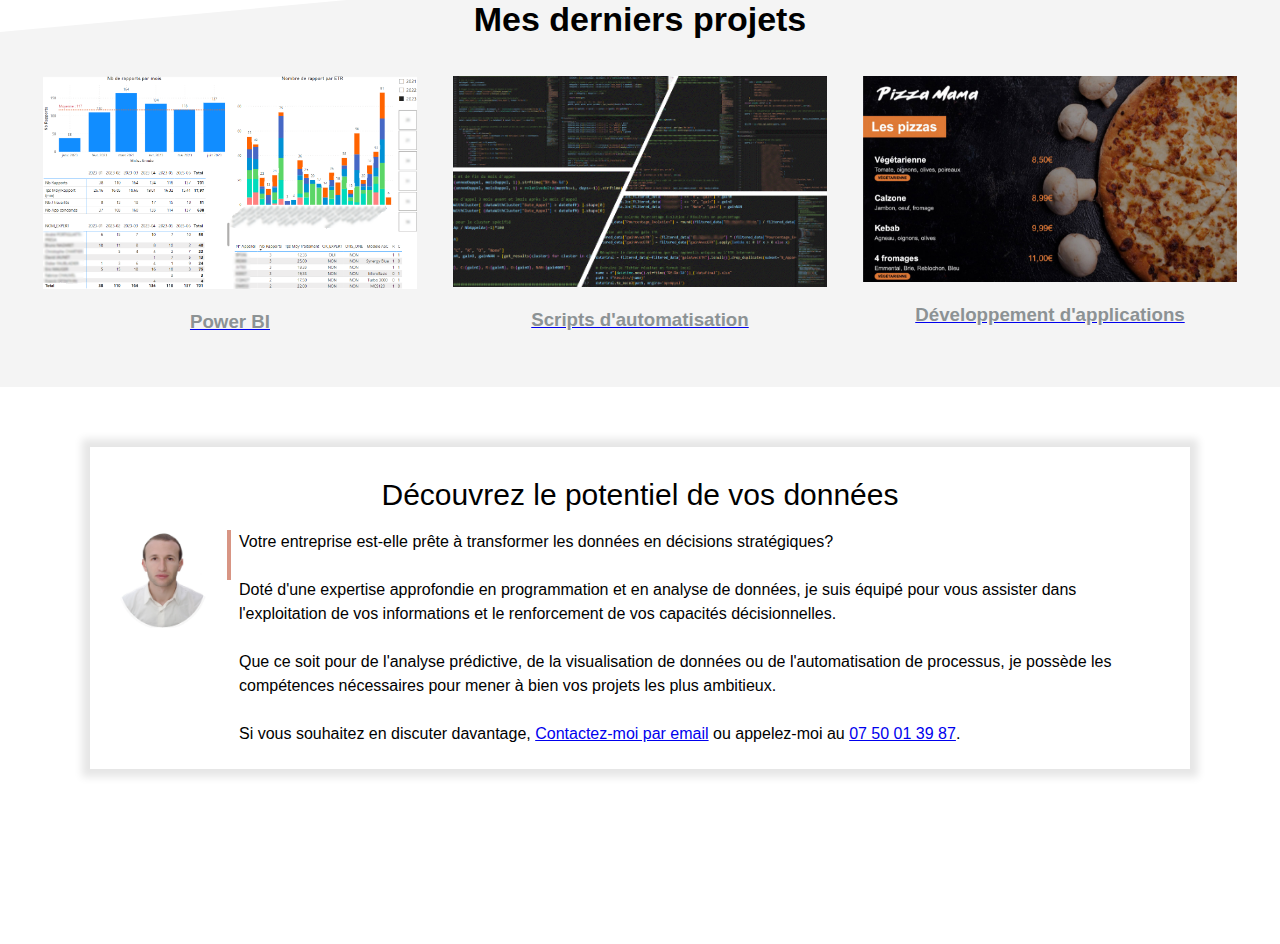
==== commit a2be732c: "Update index.html" ====
--- a/index.html
+++ b/index.html
@@ -47,7 +47,7 @@
             <div class="col-contenu float-right">
                 <div class="texte-avec-ligne-verticale">
                     <p>
-                        Ma carrière a commencé dans le domaine de l'ingénierie de maintenance chez <b>ETAC SPA</b>, une filiale de <a href="https://www.poma.net/" target="_blank">POMA</a>, où j'ai passé <b>18 mois</b> à relever des défis techniques et à optimiser les processus opérationnels. Cette expérience m'a permis de développer une compréhension approfondie des systèmes complexes et de la nécessité d'une maintenance préventive intelligente, semant les premières graines de ma passion pour l'analyse de données.
+                        Ma carrière a commencé dans le domaine de l'ingénierie de maintenance chez <b>ETAC SPA</b>, une filiale de <a href="https://www.poma.net/" target="_blank">POMA</a>, où j'ai passé 18 mois à relever des défis techniques et à optimiser les processus opérationnels. Cette expérience m'a permis de développer une compréhension approfondie des systèmes complexes et de la nécessité d'une maintenance préventive intelligente, semant les premières graines de ma passion pour l'analyse de données.
                         <br><br> Animé par un désir de combiner mon expertise technique avec les dernières innovations en IA, je me suis lancé dans un parcours international pour approfondir mes compétences en <b>data science</b>. Ce chemin m'a conduit à une alternance fructueuse comme Data Analyst chez Otis, où j'ai pu appliquer et élargir mes connaissances en dashboarding, analyse de données, automatisation de script, cloud, machine learning et autres.
                         <br><br> <b>Domaines d'intérêt</b>: IA, Data, Logistique, Supply Chain, IoT, Smart cities, Voitures connectées, Industrie 4.0, Banques et Assurances.
                         <br><br> <b>Quelques compétences Clés:</b> Python, SQL, R, Machine Learning, Data Visualization (Power BI), Optimisation des Opérations, Cloud Platforms (Databricks), Big Data Analysis, Process Automation, Predictive Analytics, Statistical Analysis, Project Management, KPI Analysis, Business Intelligence, HTML, CSS, API REST, DJANGO, JAVA
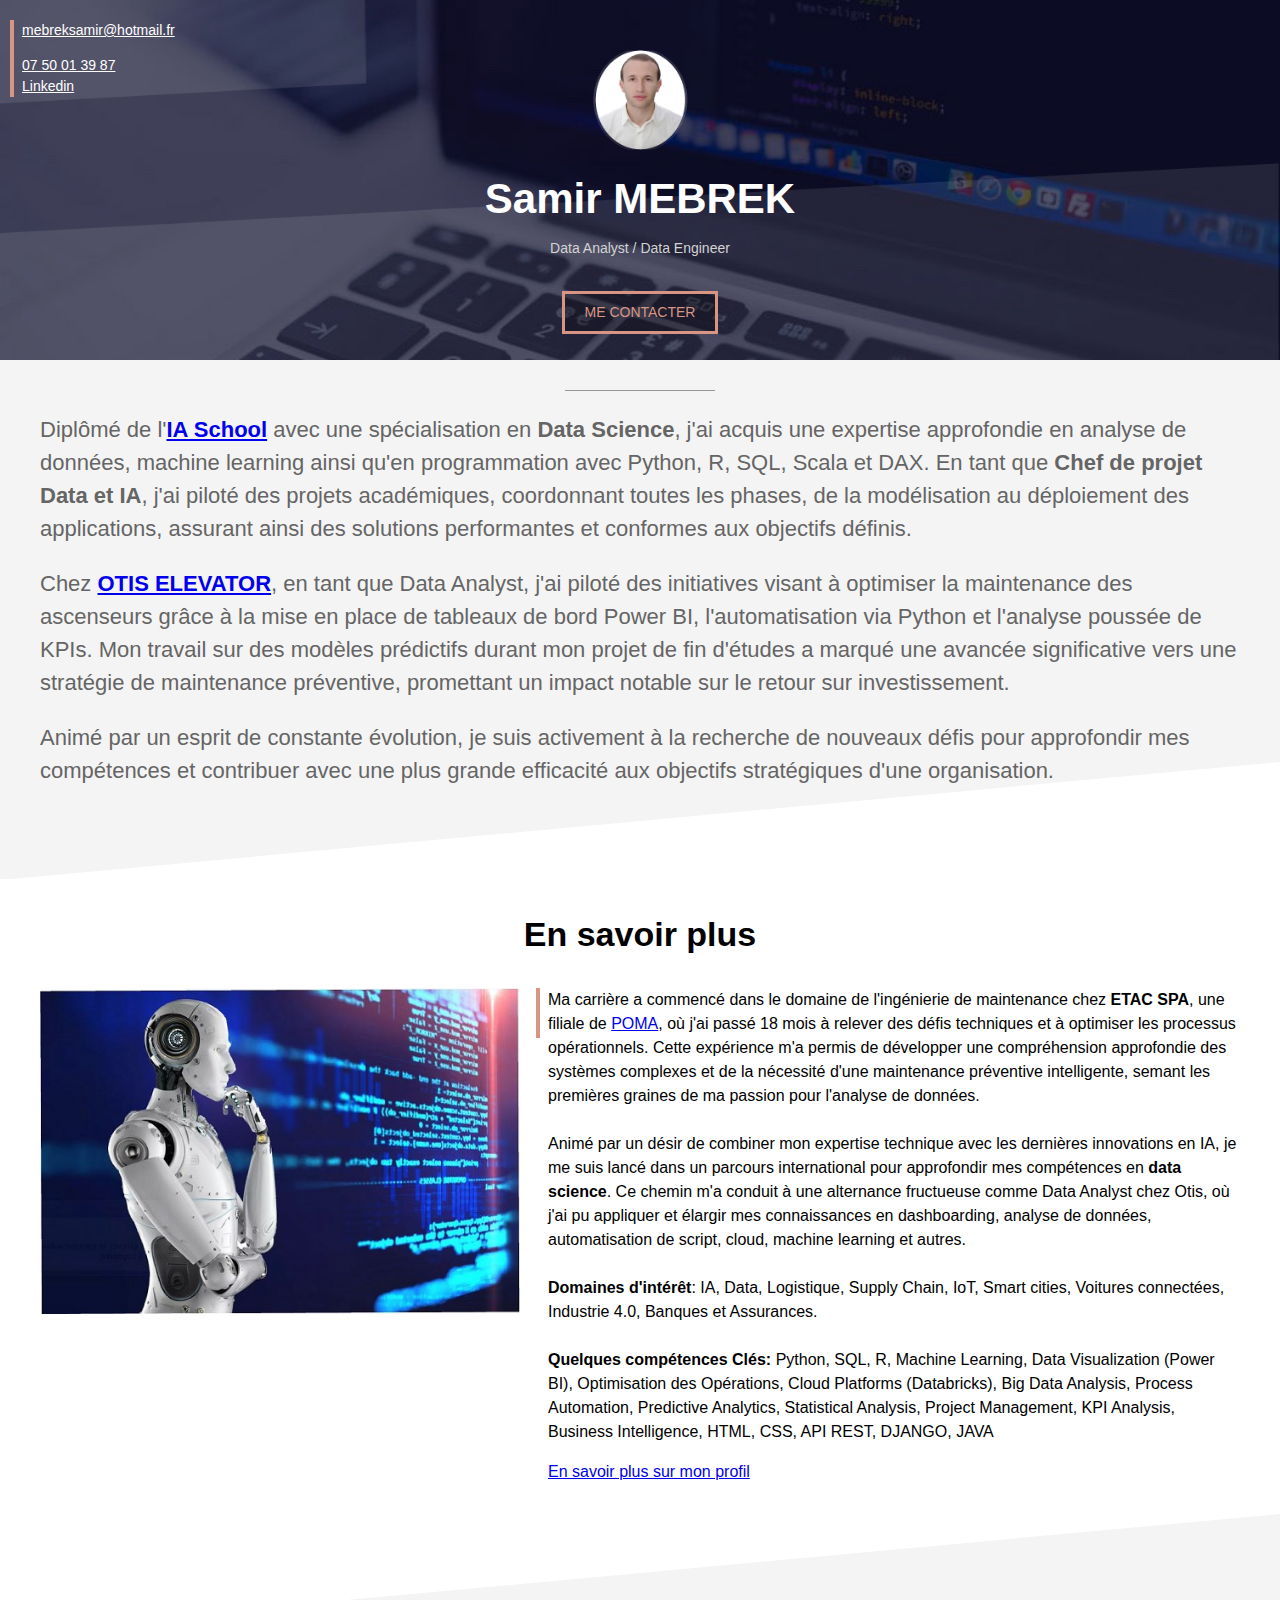
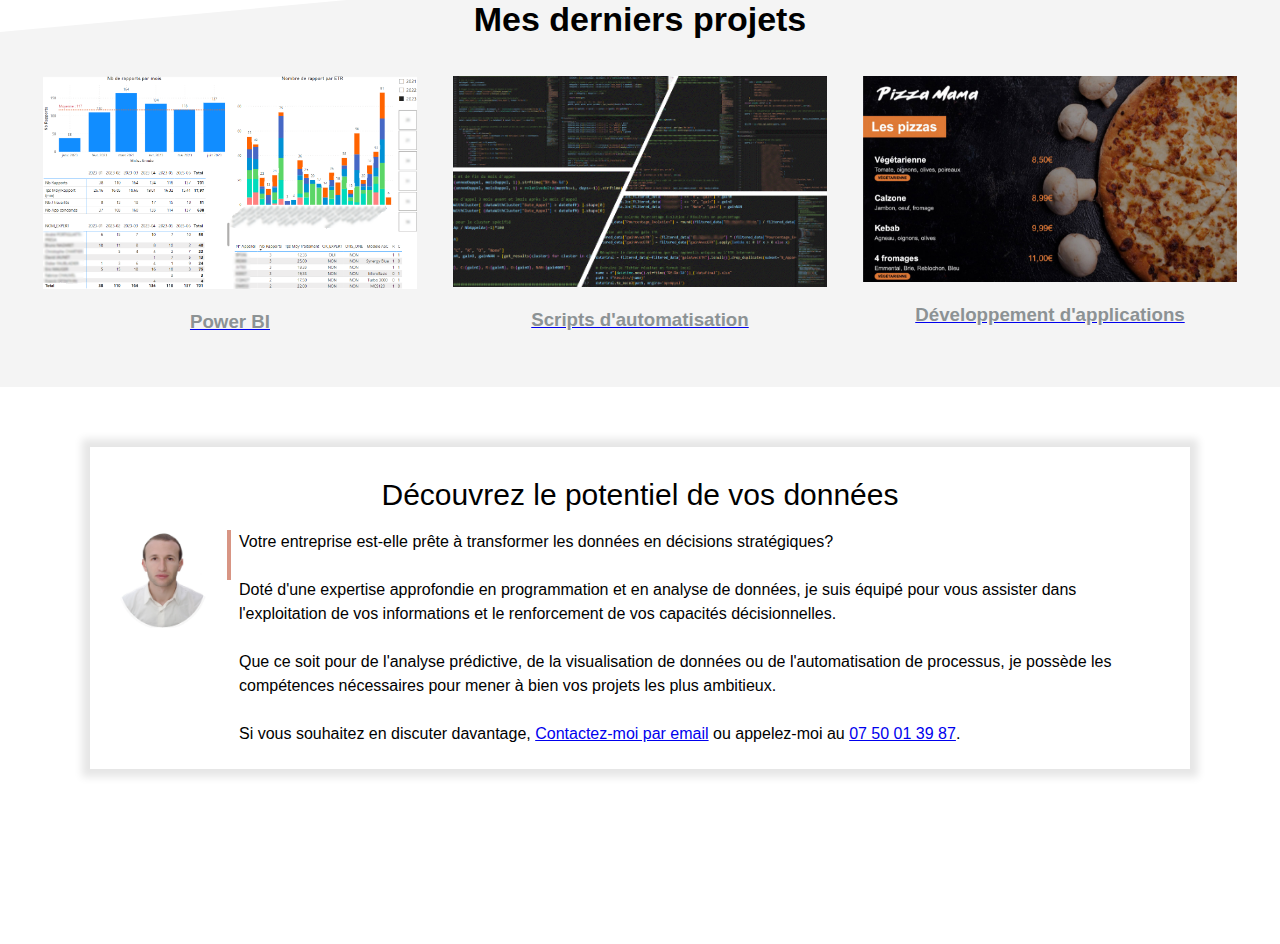
==== commit 3cf936e2: "Update index.html" ====
--- a/index.html
+++ b/index.html
@@ -14,7 +14,7 @@
         <div class="cover">
             <img class="cover-profile" src="profile_me.png"/>
             <h1>Samir MEBREK</h1>
-            <p>Data Analyst / Data Scientist</p>
+            <p>Data Analyst / Data Engineer</p>
 
             <div style="text-align: center;">
                 <a class="contact-button" href="mailto:mebreksamir@hotmail.fr?subject=contact%20depuis%20samirmebrek.com">ME CONTACTER</a>
